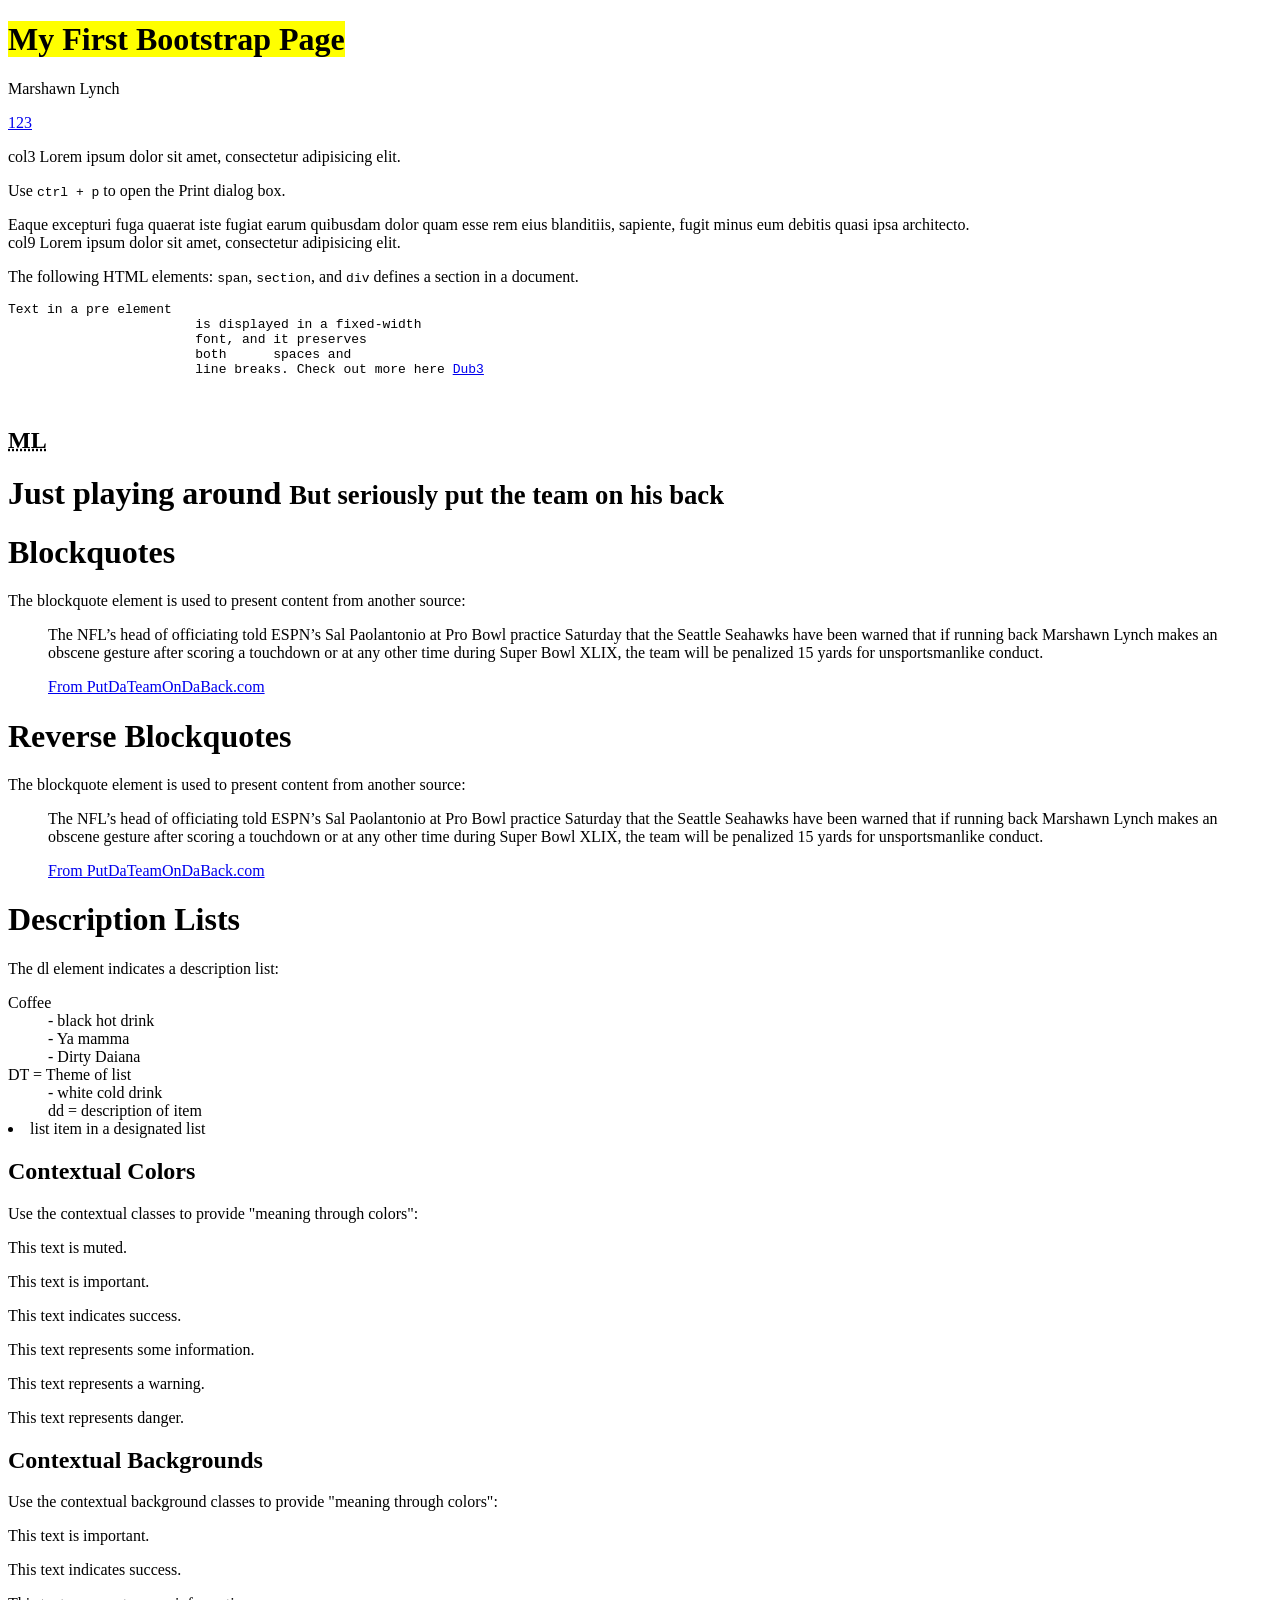
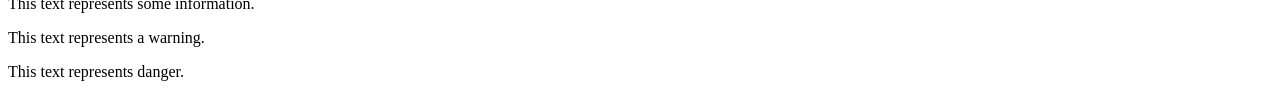
==== index.html @ 9033a51a "Update index testing to get this mofo off the ground" ====
<!DOCTYPE html>
<html lang="en">
<head>
	<title>BootStrap_v1</title>
	<meta charset="UTF-8">
	<meta name="viewport" content="width=device-width, initial-scale=1">
	<link rel="stylesheet" href="css/boot1css.css">
	<link rel="stylesheet" href="css/bootstrap.min.css">
	<script src="https://ajax.googleapis.com/ajax/libs/jquery/1.12.0/jquery.min.js"></script>
  	<script src="http://maxcdn.bootstrapcdn.com/bootstrap/3.3.6/js/bootstrap.min.js"></script>
</head>
<body>
	<div class="container text-center">
	  <h1><mark>My First Bootstrap Page</mark></h1>
	  <p>Marshawn Lynch</p> 
	  <nav>
	  	<p><a href="http://localhost.myvidster/bootstrap_v1.html">1</a><a href="http://localhost.myvidster/bootstrap_v1_p2.html">2</a><a href="http://localhost.myvidster/bootstrap_v1_p3.html">3</a></p>
	  </nav>
	</div>

	<div class="row" >
		<div class="col-sm-1">
		</div>
		<div class="col-sm-3">col3 Lorem ipsum dolor sit amet, consectetur adipisicing elit. <p>Use <kbd>ctrl + p</kbd> to open the Print dialog box.</p> Eaque excepturi fuga quaerat iste fugiat earum quibusdam dolor quam esse rem eius blanditiis, sapiente, fugit minus eum debitis quasi ipsa architecto.</div>
		<div class="col-sm-6">col9 Lorem ipsum dolor sit amet, consectetur adipisicing elit. <p>The following HTML elements: <code>span</code>, <code>section</code>, and <code>div</code> defines a section in a document.</p> <pre>Text in a pre element
			is displayed in a fixed-width
			font, and it preserves
			both      spaces and
			line breaks. Check out more here <a href="http://www.w3schools.com/bootstrap/bootstrap_typography.asp">Dub3</a>

			</pre>
		</div>

	</div>
	<div class="row">
		<div class="container text-center">
			<h2><abbr title="Marshawn Lynch">ML</abbr></h2>
			<h1>Just playing around <small>But seriously put the team on his back</small></h1>
		</div>
	</div>

	<div class="container">
	  <h1>Blockquotes</h1>
	  <p>The blockquote element is used to present content from another source:</p>
	  <blockquote>
	    <p>The NFL’s head of officiating told ESPN’s Sal Paolantonio at Pro Bowl practice Saturday that the Seattle Seahawks have been warned that if running back Marshawn Lynch makes an obscene gesture after scoring a touchdown or at any other time during Super Bowl XLIX, the team will be penalized 15 yards for unsportsmanlike conduct.</p>
	    <footer><a href="#">From PutDaTeamOnDaBack.com</a></footer>
	  </blockquote>
	</div>

	<div class="container">
	  <h1>Reverse Blockquotes</h1>
	  <p>The blockquote element is used to present content from another source:</p>
	  <blockquote class="blockquote-reverse">
	    <p>The NFL’s head of officiating told ESPN’s Sal Paolantonio at Pro Bowl practice Saturday that the Seattle Seahawks have been warned that if running back Marshawn Lynch makes an obscene gesture after scoring a touchdown or at any other time during Super Bowl XLIX, the team will be penalized 15 yards for unsportsmanlike conduct.</p>
	    <footer><a href="#">From PutDaTeamOnDaBack.com</a></footer>
	  </blockquote>
	</div>

	<div class="container">
  <h1>Description Lists</h1>    
  <p>The dl element indicates a description list:</p>
  <dl>
    <dt>Coffee</dt>
    <dd>- black hot drink</dd>
    <dd>- Ya mamma</dd>
    <dd>- Dirty Daiana</dd>
    
    <dt>DT = Theme of list</dt>
    <dd>- white cold drink</dd>
    <dd>dd = description of item</dd>
    <li>list item in a designated list</li>
  </dl>     
</div>

<div class="container">
  <h2>Contextual Colors</h2>
  <p>Use the contextual classes to provide "meaning through colors":</p>
  <p class="text-muted">This text is muted.</p>
  <p class="text-primary">This text is important.</p>
  <p class="text-success">This text indicates success.</p>
  <p class="text-info">This text represents some information.</p>
  <p class="text-warning">This text represents a warning.</p>
  <p class="text-danger">This text represents danger.</p>

   <h2>Contextual Backgrounds</h2>
  <p>Use the contextual background classes to provide "meaning through colors":</p>
  <p class="bg-primary">This text is important.</p>
  <p class="bg-success">This text indicates success.</p>
  <p class="bg-info">This text represents some information.</p>
  <p class="bg-warning">This text represents a warning.</p>
  <p class="bg-danger">This text represents danger.</p>
</div>


	
	
</body>
</html>
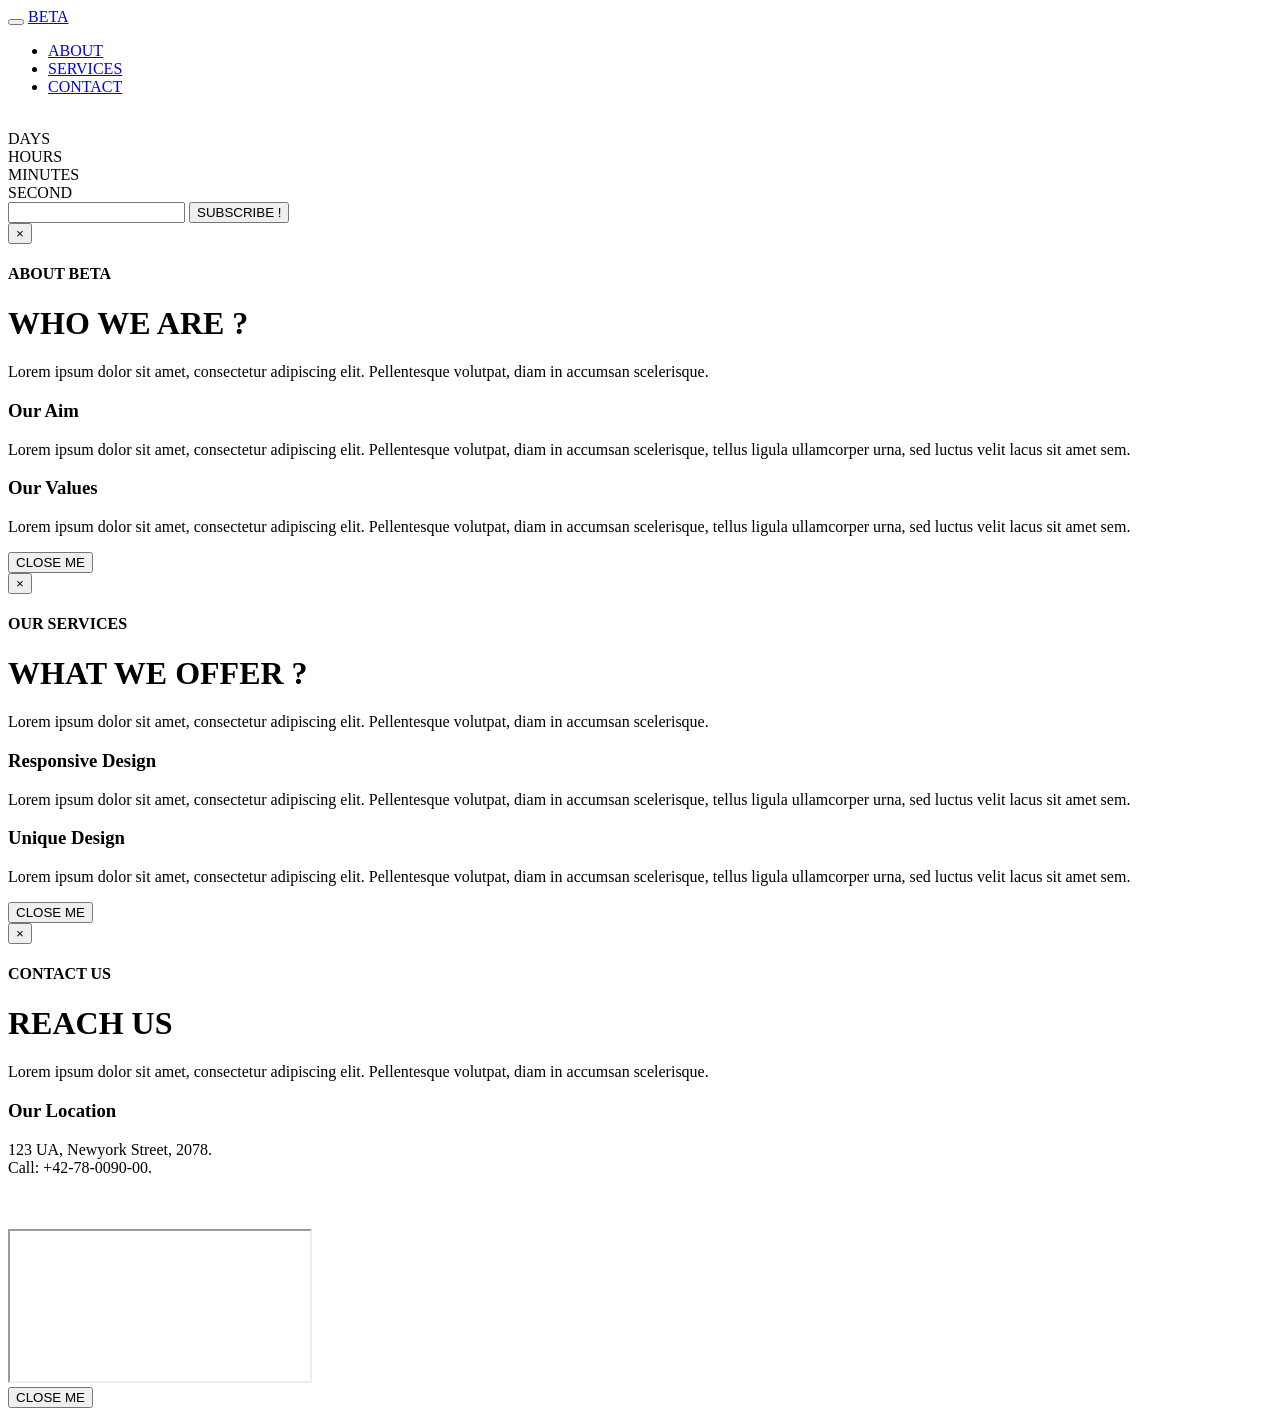
==== commit 3cf7785d: "add waiting page Testing to see about this waiting page" ====
--- a/index.html
+++ b/index.html
@@ -1,99 +1,265 @@
 <!DOCTYPE html>
+<!--[if lt IE 7 ]><html class="ie ie6" lang="en"> <![endif]-->
+<!--[if IE 7 ]><html class="ie ie7" lang="en"> <![endif]-->
+<!--[if IE 8 ]><html class="ie ie8" lang="en"> <![endif]-->
+<!--[if (gte IE 9)|!(IE)]><!-->
 <html lang="en">
+<!--<![endif]-->
 <head>
-	<title>BootStrap_v1</title>
-	<meta charset="UTF-8">
-	<meta name="viewport" content="width=device-width, initial-scale=1">
-	<link rel="stylesheet" href="css/boot1css.css">
-	<link rel="stylesheet" href="css/bootstrap.min.css">
-	<script src="https://ajax.googleapis.com/ajax/libs/jquery/1.12.0/jquery.min.js"></script>
-  	<script src="http://maxcdn.bootstrapcdn.com/bootstrap/3.3.6/js/bootstrap.min.js"></script>
-</head>
+    <meta charset="utf-8">
+    <meta name="viewport" content="width=device-width, initial-scale=1, maximum-scale=1">
+    <meta name="description" content="">
+    <meta name="author" content="">
+    <!--[if IE]>
+        <meta http-equiv="X-UA-Compatible" content="IE=edge,chrome=1">
+        <![endif]-->
+    <title>free bootstrap template- Beta Landing Page</title>
+     <!--REQUIRED STYLE SHEETS-->
+    <!-- BOOTSTRAP CORE STYLE CSS -->
+    <link href="assets/css/bootstrap.css" rel="stylesheet" />
+     <!-- FONTAWESOME STYLE CSS -->
+    <link href="assets/css/font-awesome.min.css" rel="stylesheet" />
+    <!-- VEGAS STYLE CSS -->
+    <link href="assets/scripts/vegas/jquery.vegas.min.css" rel="stylesheet" />
+       <!-- CUSTOM STYLE CSS -->
+    <link href="assets/css/style.css" rel="stylesheet" />
+     <!-- GOOGLE FONT -->
+     <link href='http://fonts.googleapis.com/css?family=Open+Sans' rel='stylesheet' type='text/css'>
+     <!-- HTML5 shim and Respond.js IE8 support of HTML5 elements and media queries -->
+    <!--[if lt IE 9]>
+      <script src="https://oss.maxcdn.com/libs/html5shiv/3.7.0/html5shiv.js"></script>
+      <script src="https://oss.maxcdn.com/libs/respond.js/1.3.0/respond.min.js"></script>
+    <![endif]-->
+    </head>
 <body>
-	<div class="container text-center">
-	  <h1><mark>My First Bootstrap Page</mark></h1>
-	  <p>Marshawn Lynch</p> 
-	  <nav>
-	  	<p><a href="http://localhost.myvidster/bootstrap_v1.html">1</a><a href="http://localhost.myvidster/bootstrap_v1_p2.html">2</a><a href="http://localhost.myvidster/bootstrap_v1_p3.html">3</a></p>
-	  </nav>
+
+    <div class="loader"></div>
+
+    <!-- MAIN CONTAINER -->
+    <div class="container-fluid">
+        <!-- NAVBAR SECTION -->
+    <div class="navbar navbar-inverse navbar-fixed-top">
+      <div class="container">
+        <div class="navbar-header">
+          <button type="button" class="navbar-toggle" data-toggle="collapse" data-target=".navbar-collapse">
+            <span class="icon-bar"></span>
+            <span class="icon-bar"></span>
+            <span class="icon-bar"></span>
+          </button>
+          <a class="navbar-brand" href="#" >BETA <i class="fa fa-plus"></i></a>
+        </div>
+        <div class="navbar-collapse collapse">
+          <ul class="nav navbar-nav navbar-right">
+            <li ><a data-toggle="modal" data-target="#mAbout" href="#mHome"> ABOUT</a></li>
+            <li><a data-toggle="modal" data-target="#mService" href="#mService">SERVICES</a></li>
+            <li><a data-toggle="modal" data-target="#mContact" href="#myModal">CONTACT</a></li>
+          </ul>
+        </div>         
+      </div>
+    </div>
+     <!-- END NAVBAR SECTION -->
+
+         <!-- MAIN ROW SECTION -->
+         <div class="row">
+            <div class="col-md-4 col-md-offset-4 col-sm-12">
+                <div id="movingicon">
+                      <i class="fa fa-flask fa-spin icon-color"></i>
+                    <br />   
+                  <div id="headLine"></div>   
+                </div>              
+            </div>
+             <!--/. HEAD LINE DIV-->
+            <div class="col-md-8 col-md-offset-2" >
+                <div id="counter"></div>
+                        <div id="counter-default" class="row">
+                            <div class="col-md-3 col-sm-6 col-xs-12">
+                                <div class="inner">
+                                    <div id="day-number" class="timer-number"></div>
+                                    <div class="timer-text">DAYS</div>
+                                   
+                                </div>
+                            </div>
+                            <div class="col-md-3 col-sm-6 col-xs-12">
+                                <div class="inner">
+                                    <div id="hour-number" class="timer-number"></div>
+                                    <div class="timer-text">HOURS</div>
+                                    
+                                </div>
+                            </div>
+                            <div class="col-md-3 col-sm-6 col-xs-12">
+                                <div class="inner">
+                                    <div id="minute-number" class="timer-number"></div>
+                                    <div class="timer-text">MINUTES</div>
+                                  
+                                </div>
+                            </div>
+                            <div class="col-md-3 col-sm-6 col-xs-12">
+                                <div class="inner">
+                                    <div id="second-number" class="timer-number"></div>
+                                    <div class="timer-text">SECOND</div>
+
+                                   
+
+                                </div>
+                            </div>
+                        </div>
+                
+            </div>
+               <!--/. COUNTER DIV-->
+            <div class="col-md-6 col-md-offset-3">    
+               
+                <div class="input-group">    
+      <input type="text" class="form-control">
+                      <span class="input-group-btn">
+        <button class="btn btn-primary" type="button">  <i class="fa fa-cog fa-spin subscribe-icon"></i> SUBSCRIBE ! </button>
+      </span>
+    </div>       
+                   </div>
+             <!--/. SUBSCRIBE DIV-->
+            <div class="col-md-6 col-md-offset-3">
+                 <div class="social-links" >
+                     <a href="#" >  <i class="fa fa-facebook fa-4x"></i> </a>
+                      <a href="#" >  <i class="fa fa-google-plus fa-4x"></i> </a>
+                      <a href="#" >  <i class="fa fa-twitter fa-4x"></i> </a>
+                      <a href="#" >  <i class="fa fa-linkedin fa-4x"></i> </a>
+                      
+                     </div>
+            </div>
+               <!--/. SOCIAL DIV-->
+         </div>
+     <!--END MAIN ROW SECTION -->
+    </div>
+      <!-- MAIN CONTAINER END -->
+    <div class="modal fade" id="mAbout" tabindex="-1" role="dialog" aria-labelledby="myModalLabel1" aria-hidden="true">
+	  <div class="modal-dialog">
+	    <div class="modal-content">
+	      <div class="modal-header">
+	        <button type="button" class="close" data-dismiss="modal" aria-hidden="true">&times;</button>
+	        <h4 class="modal-title" id="myModalLabel1"> <i class="fa fa-plus"></i> ABOUT BETA </h4>
+	      </div>
+	      <div class="modal-body">
+		        <div class="mian-popup-body" >
+                   <h1> <span class="fa fa-flask "></span> WHO WE ARE ?</h1>
+		        	<div class="row">
+		        	<p>
+                        Lorem ipsum dolor sit amet, consectetur adipiscing elit. 
+                        Pellentesque volutpat, diam in accumsan scelerisque.
+                       
+		        	</p>
+                    <h3> <span class="fa fa-cog fa-spin "></span> Our Aim</h3>
+		        	<p>
+		        		Lorem ipsum dolor sit amet, consectetur adipiscing elit. 
+                        Pellentesque volutpat, diam in accumsan scelerisque, tellus 
+                        ligula ullamcorper urna, sed luctus velit lacus sit amet sem. 
+                       
+		        	</p>
+		        	 <h3> <span class="fa fa-glass"></span> Our Values</h3>
+		        	<p>
+		        		Lorem ipsum dolor sit amet, consectetur adipiscing elit. 
+                        Pellentesque volutpat, diam in accumsan scelerisque, tellus 
+                        ligula ullamcorper urna, sed luctus velit lacus sit amet sem. 
+                        
+		        	</p>
+		        </div>
+		        </div>
+	      </div>
+	      <div class="modal-footer">
+	        <button type="button" class="btn btn-primary back-btn" data-dismiss="modal">CLOSE ME</button>
+	      </div>
+	    </div>
+	  </div>
 	</div>
-
-	<div class="row" >
-		<div class="col-sm-1">
-		</div>
-		<div class="col-sm-3">col3 Lorem ipsum dolor sit amet, consectetur adipisicing elit. <p>Use <kbd>ctrl + p</kbd> to open the Print dialog box.</p> Eaque excepturi fuga quaerat iste fugiat earum quibusdam dolor quam esse rem eius blanditiis, sapiente, fugit minus eum debitis quasi ipsa architecto.</div>
-		<div class="col-sm-6">col9 Lorem ipsum dolor sit amet, consectetur adipisicing elit. <p>The following HTML elements: <code>span</code>, <code>section</code>, and <code>div</code> defines a section in a document.</p> <pre>Text in a pre element
-			is displayed in a fixed-width
-			font, and it preserves
-			both      spaces and
-			line breaks. Check out more here <a href="http://www.w3schools.com/bootstrap/bootstrap_typography.asp">Dub3</a>
-
-			</pre>
-		</div>
-
+     <!--/. ABOUT MODAL POPUP DIV-->
+    <div class="modal fade" id="mService" tabindex="-1" role="dialog" aria-labelledby="mService1" aria-hidden="true">
+	  <div class="modal-dialog">
+	    <div class="modal-content">
+	      <div class="modal-header">
+	        <button type="button" class="close" data-dismiss="modal" aria-hidden="true">&times;</button>
+	        <h4 class="modal-title" id="mService1"> <i class="fa fa-plus"></i> OUR SERVICES </h4>
+	      </div>
+	      <div class="modal-body">
+		        <div class="mian-popup-body">
+                   <h1> <span class="fa fa-thumbs-o-up "></span> WHAT WE OFFER ?</h1>
+		        	<div class="row">
+		        	<p>Lorem ipsum dolor sit amet, consectetur adipiscing elit. 
+                        Pellentesque volutpat, diam in accumsan scelerisque.
+                        
+		        	</p>
+                    <h3> <span class="fa fa-cog fa-spin "></span> Responsive Design</h3>
+		        	<p>
+		        		Lorem ipsum dolor sit amet, consectetur adipiscing elit. 
+                        Pellentesque volutpat, diam in accumsan scelerisque, tellus 
+                        ligula ullamcorper urna, sed luctus velit lacus sit amet sem. 
+                       
+                       
+		        	</p>
+                      
+                        <h3> <span class="fa fa-tint "></span> Unique Design</h3>
+		        	<p>
+		        		Lorem ipsum dolor sit amet, consectetur adipiscing elit. 
+                        Pellentesque volutpat, diam in accumsan scelerisque, tellus 
+                        ligula ullamcorper urna, sed luctus velit lacus sit amet sem. 
+                       
+		        	</p>
+		        	
+		        </div>
+		        </div>
+	      </div>
+	      <div class="modal-footer">
+	        <button type="button" class="btn btn-primary back-btn" data-dismiss="modal">CLOSE ME</button>
+	      </div>
+	    </div>
+	  </div>
 	</div>
-	<div class="row">
-		<div class="container text-center">
-			<h2><abbr title="Marshawn Lynch">ML</abbr></h2>
-			<h1>Just playing around <small>But seriously put the team on his back</small></h1>
-		</div>
+     <!--/. SERVICES MODAL POPUP DIV-->
+    <div class="modal fade" id="mContact" tabindex="-1" role="dialog" aria-labelledby="myModalLabel" aria-hidden="true">
+	  <div class="modal-dialog">
+	    <div class="modal-content">
+	      <div class="modal-header">
+	        <button type="button" class="close" data-dismiss="modal" aria-hidden="true">&times;</button>
+	        <h4 class="modal-title" id="myModalLabel"> <i class="fa fa-plus"></i> CONTACT US</h4>
+	      </div>
+	      <div class="modal-body">
+              <div class="mian-popup-body">
+                   <h1> <span class="fa fa-book "></span> REACH US</h1>
+		        	<div class="row">
+		        	<p>Lorem ipsum dolor sit amet, consectetur adipiscing elit. 
+                        Pellentesque volutpat, diam in accumsan scelerisque.
+                       
+		        	</p>
+                    <h3> <span class="fa fa-cog fa-spin "></span> Our Location</h3>
+		        	<p>
+		        		123 UA, Newyork Street, 2078. <br />
+                        Call: +42-78-0090-00.
+                         
+		        	</p>
+              <br/><br/>
+		        	<div >
+		<iframe src="https://www.google.com/maps/embed?pb=!1m18!1m12!1m3!1d2999841.293321206!2d-75.80920404999999!3d42.75594204999997!2m3!1f0!2f0!3f0!3m2!1i1024!2i768!4f13.1!3m3!1m2!1s0x4ccc4bf0f123a5a9%3A0xddcfc6c1de189567!2sNew+York!5e0!3m2!1sen!2s!4v1395313088825" class="mymap" ></iframe>
+					</div>
+		        </div>
+		        </div>
+		        
+	      </div>
+	     <div class="modal-footer">
+	        <button type="button" class="btn btn-primary back-btn" data-dismiss="modal">CLOSE ME</button>
+	      </div>
+	    </div>
+	  </div>
 	</div>
-
-	<div class="container">
-	  <h1>Blockquotes</h1>
-	  <p>The blockquote element is used to present content from another source:</p>
-	  <blockquote>
-	    <p>The NFL’s head of officiating told ESPN’s Sal Paolantonio at Pro Bowl practice Saturday that the Seattle Seahawks have been warned that if running back Marshawn Lynch makes an obscene gesture after scoring a touchdown or at any other time during Super Bowl XLIX, the team will be penalized 15 yards for unsportsmanlike conduct.</p>
-	    <footer><a href="#">From PutDaTeamOnDaBack.com</a></footer>
-	  </blockquote>
-	</div>
-
-	<div class="container">
-	  <h1>Reverse Blockquotes</h1>
-	  <p>The blockquote element is used to present content from another source:</p>
-	  <blockquote class="blockquote-reverse">
-	    <p>The NFL’s head of officiating told ESPN’s Sal Paolantonio at Pro Bowl practice Saturday that the Seattle Seahawks have been warned that if running back Marshawn Lynch makes an obscene gesture after scoring a touchdown or at any other time during Super Bowl XLIX, the team will be penalized 15 yards for unsportsmanlike conduct.</p>
-	    <footer><a href="#">From PutDaTeamOnDaBack.com</a></footer>
-	  </blockquote>
-	</div>
-
-	<div class="container">
-  <h1>Description Lists</h1>    
-  <p>The dl element indicates a description list:</p>
-  <dl>
-    <dt>Coffee</dt>
-    <dd>- black hot drink</dd>
-    <dd>- Ya mamma</dd>
-    <dd>- Dirty Daiana</dd>
-    
-    <dt>DT = Theme of list</dt>
-    <dd>- white cold drink</dd>
-    <dd>dd = description of item</dd>
-    <li>list item in a designated list</li>
-  </dl>     
-</div>
-
-<div class="container">
-  <h2>Contextual Colors</h2>
-  <p>Use the contextual classes to provide "meaning through colors":</p>
-  <p class="text-muted">This text is muted.</p>
-  <p class="text-primary">This text is important.</p>
-  <p class="text-success">This text indicates success.</p>
-  <p class="text-info">This text represents some information.</p>
-  <p class="text-warning">This text represents a warning.</p>
-  <p class="text-danger">This text represents danger.</p>
-
-   <h2>Contextual Backgrounds</h2>
-  <p>Use the contextual background classes to provide "meaning through colors":</p>
-  <p class="bg-primary">This text is important.</p>
-  <p class="bg-success">This text indicates success.</p>
-  <p class="bg-info">This text represents some information.</p>
-  <p class="bg-warning">This text represents a warning.</p>
-  <p class="bg-danger">This text represents danger.</p>
-</div>
-
-
-	
-	
+    <!--/. CONTACT MODAL POPUP DIV-->
+     <!-- JAVASCRIPT FILES PLACED AT THE BOTTOM TO REDUCE THE LOADING TIME  -->
+     <!-- CORE JQUERY  -->
+    <script src="assets/plugins/jquery-1.10.2.js"></script>
+     <!-- BOOTSTRAP CORE SCRIPT   -->
+    <script src="assets/plugins/bootstrap.js"></script>
+    <!-- COUNTDOWN SCRIPTS -->
+    <script src="assets/plugins/jquery.countdown.js"></script>
+    <script src="assets/js/countdown.js"></script>
+    <!-- VEGAS SLIDESHOW SCRIPTS -->
+    <script src="assets/plugins/vegas/jquery.vegas.min.js"></script>
+     <!-- CUSTOM SCRIPTS -->
+    <script src="assets/js/custom.js"></script>
+     
 </body>
-</html>+</html>
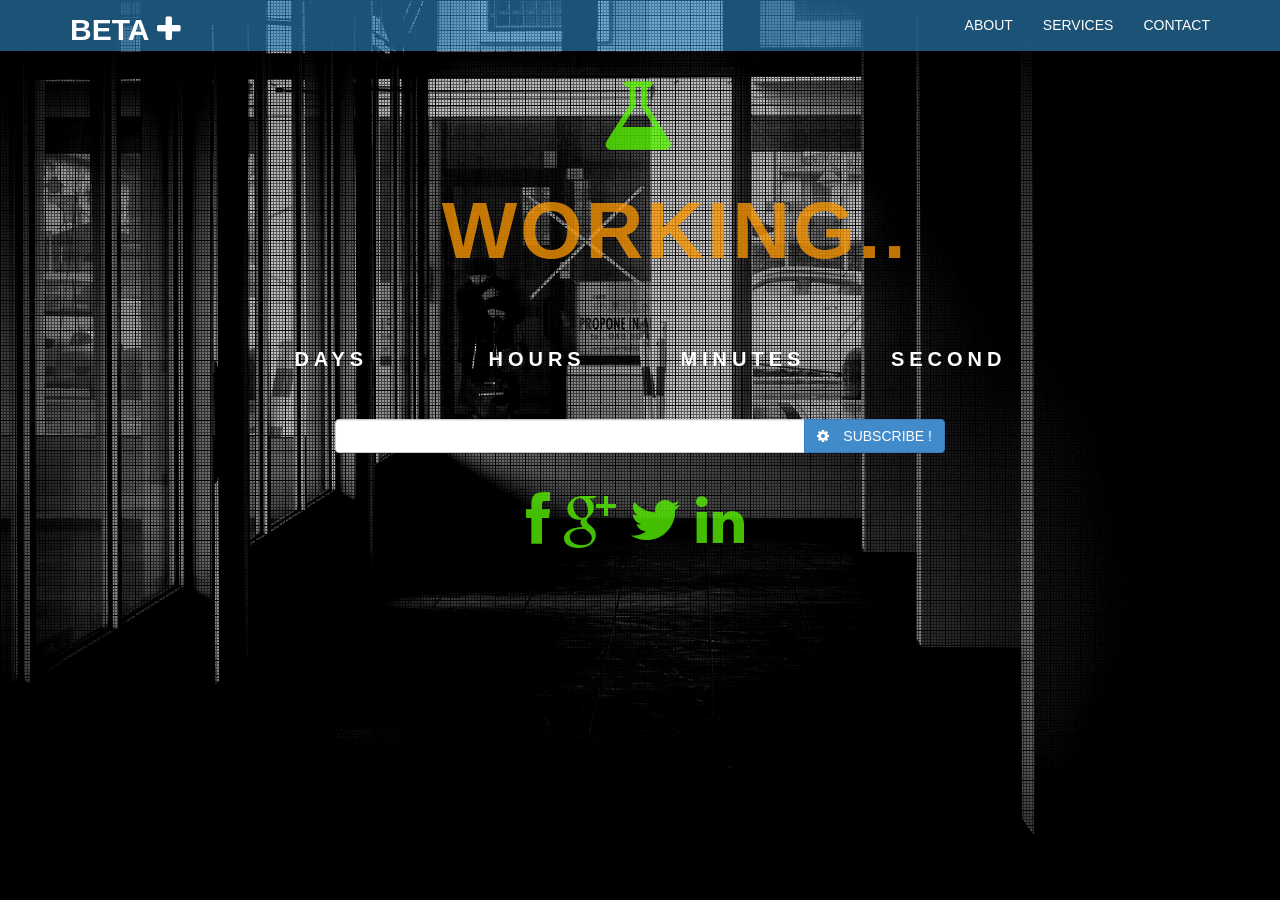
==== commit 56f4abde: "update site description Just changed the wording on the tab" ====
--- a/index.html
+++ b/index.html
@@ -13,7 +13,7 @@
     <!--[if IE]>
         <meta http-equiv="X-UA-Compatible" content="IE=edge,chrome=1">
         <![endif]-->
-    <title>free bootstrap template- Beta Landing Page</title>
+    <title>prac_create under construction</title>
      <!--REQUIRED STYLE SHEETS-->
     <!-- BOOTSTRAP CORE STYLE CSS -->
     <link href="assets/css/bootstrap.css" rel="stylesheet" />
--- a/assets/css/style.css
+++ b/assets/css/style.css
@@ -0,0 +1,194 @@
+﻿
+
+/*=============================================================
+    Authour URI: www.binarytheme.com
+    License: Commons Attribution 3.0
+
+    http://creativecommons.org/licenses/by/3.0/
+
+    100% To use For Personal And Commercial Use.
+    IN EXCHANGE JUST GIVE US CREDITS AND TELL YOUR FRIENDS ABOUT US
+   
+    ========================================================  */
+/* =============================================================
+   CUSTOM STYLE SHEET : BY BINERY THEME
+    ============================================================ */
+
+
+
+/* =============================================================
+   GENERAL STYLES
+    ============================================================ */
+
+body {
+    font-family: 'Open Sans', sans-serif;
+    font-size:14px;
+    font-weight:400;
+}
+
+/* Loading Image Class Style */
+.loader {
+    position: fixed;
+    left: 0px;
+    top: 0px;
+    width: 100%;
+    height: 100%;
+    z-index: 9999;
+    background: url('images/loading.gif') 50% 50% no-repeat rgb(249,249,249);
+}
+
+
+/* Moving Icon Class Style */
+#movingicon {
+    margin-top:60px;
+    text-align:center;
+     vertical-align:central;
+    color:rgb(255, 153, 0);
+    font-weight:900;
+    font-size:80px;
+    letter-spacing:3px;
+}
+
+.icon-color{
+    color:rgba(89, 247, 0, 0.77);
+}
+
+.subscribe-icon{
+    color:white;
+    margin-right:10px;
+}
+
+/* Social Links Class Style */
+.social-links {
+    text-align:center;
+     vertical-align:central;
+     margin-top:40px;
+     margin-bottom:30px;
+}
+.social-links a {
+    color:rgba(89, 247, 0, 0.77);
+    padding-right:10px;
+    text-decoration:none;
+    
+}
+/* Modal Popup Class Style */
+
+.mian-popup-body {
+    padding:5px 20px 20px 20px;
+     font-family: 'Open Sans', sans-serif;
+}
+/* Modal Popup Close Button */
+.back-btn {
+   background-color:#000000;
+}
+
+/* Google Map */
+.mymap {
+    width:100%;
+    height:200px;
+    border:0px;
+
+}
+/* =============================================================
+    BOOTSTRAP COMONETS STYLE CHANGES
+    ============================================================ */
+
+/* Navbar Style Change */
+
+.navbar-inverse {
+    background-color: rgba(52, 152, 219, 0.54);
+    border-color: transparent;
+}
+
+ .navbar-inverse .navbar-nav > li > a {
+        color: #ffffff;
+ }
+
+   .navbar-inverse .navbar-nav > li > a:hover, .navbar-inverse .navbar-nav > li > a:focus {
+            color: #ffffff;
+ }
+
+
+ .navbar-inverse .navbar-brand {
+        color: #fff;
+ }
+.navbar-brand {
+    font-size:30px;
+    font-weight:900;
+}
+
+ /* Modal Popup Style */
+
+ .modal-content {
+    border-radius: 0px;
+    background-color: transparent;
+    background-color: rgba(52, 152, 219, 0.74);
+}
+
+.modal-header {
+    color: white;
+    background-color: rgba(152, 215, 150, 0.30);
+}
+
+    .modal-header h4 {
+        font-weight: 700;
+    }
+
+.modal-body {
+    font-family: "Lato";
+    font-weight: 300;
+    font-size: 16px;
+    color: white;
+    background-color: rgba(0, 0, 0, 0.48);
+}
+
+.modal-footer {
+    margin-top: 0px;
+    background-color: rgba(152, 215, 150, 0.30);
+}
+
+
+/* =============================================================
+   COUNTDOWN STYLES
+    ============================================================ */
+
+#counter {
+   display: none;
+}
+#counter-default {
+    margin: 20px auto;
+}
+#counter-default .inner {
+    text-align: center;
+    border: none;
+    margin: 8px 0;
+    padding: 8px;
+}
+#counter-default .timer-number {
+    font-size: 100px;
+    margin-bottom: 10px;
+    font-weight: 900;
+    font-family:'Agency FB';
+    color:#fff;
+}
+#counter-default  .timer-text {
+    padding: 10px;
+    font-size:20px;
+    font-weight:800;
+    letter-spacing:5px;
+    color:#fff;
+}
+
+/* =============================================================
+  MEDIA QUERIES
+    ============================================================ */
+
+
+@media (max-width: 487px) {
+    #headLine {
+       font-size:40px;
+    }
+}
+
+
+
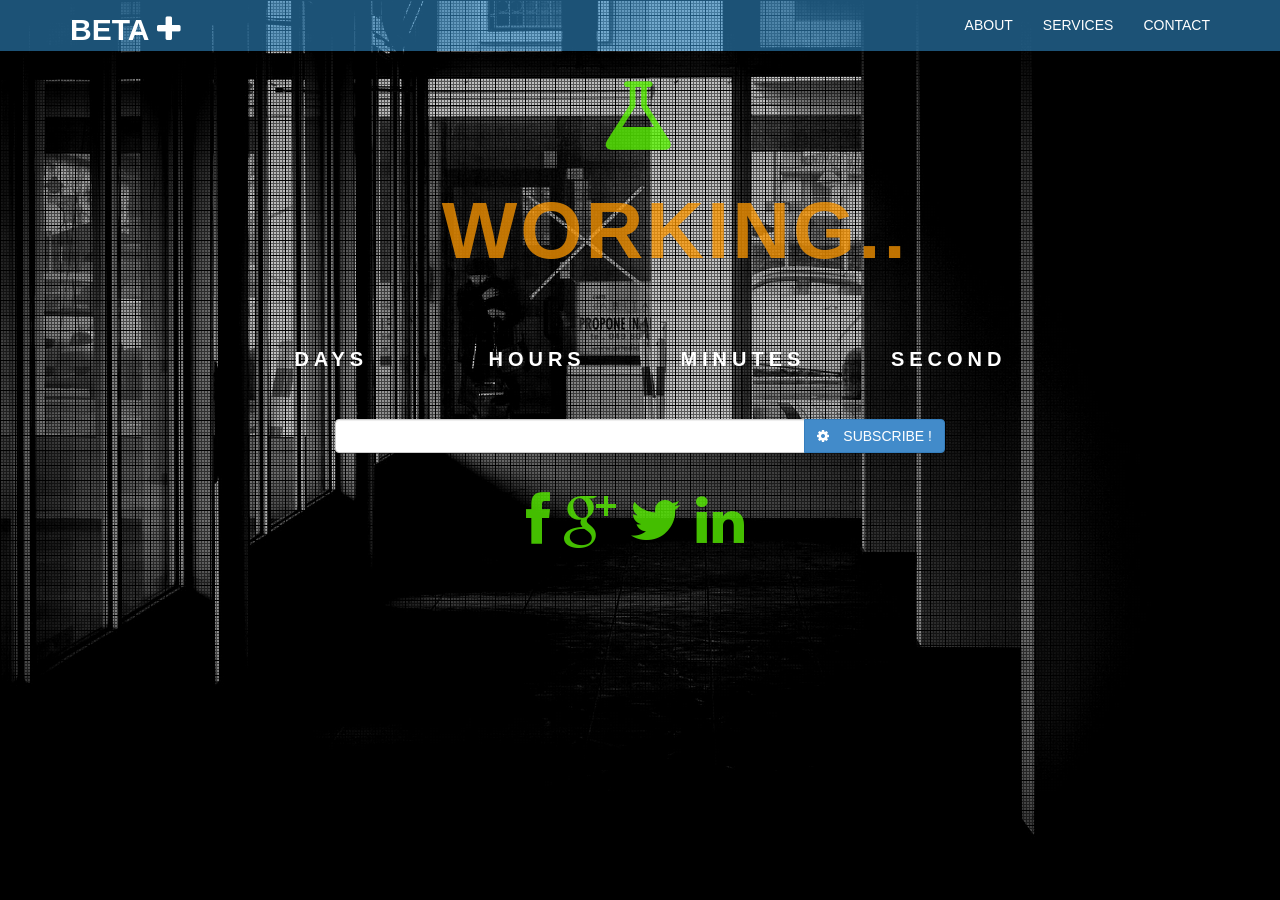
==== commit bca0a274: "Revert "update site description" This reverts commit 56f4abde1d5b1ec7ffb92e4bd1765dacf58cdfa1." ====
--- a/index.html
+++ b/index.html
@@ -13,7 +13,7 @@
     <!--[if IE]>
         <meta http-equiv="X-UA-Compatible" content="IE=edge,chrome=1">
         <![endif]-->
-    <title>prac_create under construction</title>
+    <title>free bootstrap template- Beta Landing Page</title>
      <!--REQUIRED STYLE SHEETS-->
     <!-- BOOTSTRAP CORE STYLE CSS -->
     <link href="assets/css/bootstrap.css" rel="stylesheet" />
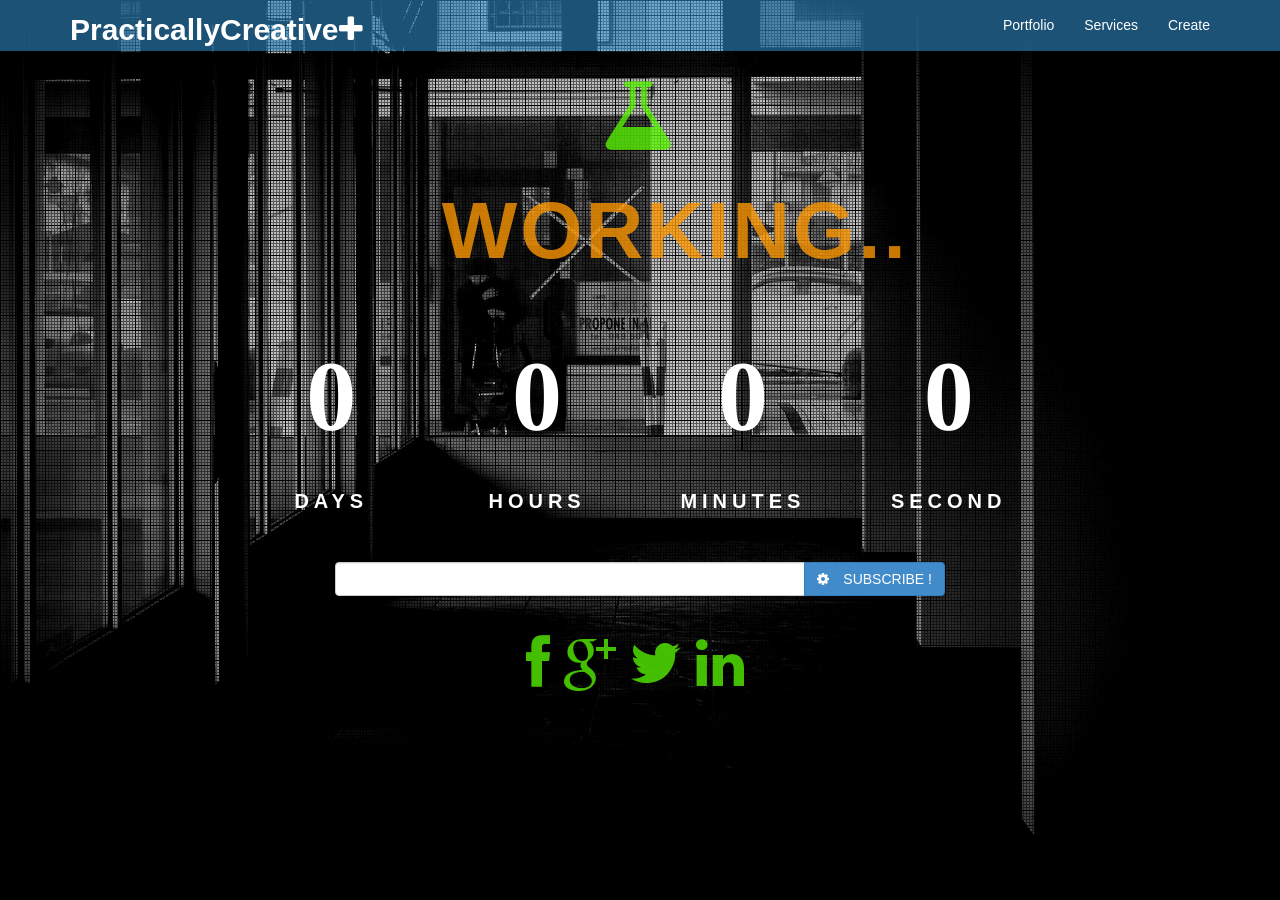
==== commit 21431b88: "Update Portfolio, Services, and Create Spent time going over the descriptions before i overhaul the " ====
--- a/index.html
+++ b/index.html
@@ -46,13 +46,13 @@
             <span class="icon-bar"></span>
             <span class="icon-bar"></span>
           </button>
-          <a class="navbar-brand" href="#" >BETA <i class="fa fa-plus"></i></a>
+          <a class="navbar-brand" href="#" >PracticallyCreative<i class="fa fa-plus"></i></a>
         </div>
         <div class="navbar-collapse collapse">
           <ul class="nav navbar-nav navbar-right">
-            <li ><a data-toggle="modal" data-target="#mAbout" href="#mHome"> ABOUT</a></li>
-            <li><a data-toggle="modal" data-target="#mService" href="#mService">SERVICES</a></li>
-            <li><a data-toggle="modal" data-target="#mContact" href="#myModal">CONTACT</a></li>
+            <li ><a data-toggle="modal" data-target="#mAbout" href="#mHome"> Portfolio</a></li>
+            <li><a data-toggle="modal" data-target="#mService" href="#mService">Services</a></li>
+            <li><a data-toggle="modal" data-target="#mContact" href="#myModal">Create</a></li>
           </ul>
         </div>         
       </div>
@@ -135,29 +135,23 @@
 	    <div class="modal-content">
 	      <div class="modal-header">
 	        <button type="button" class="close" data-dismiss="modal" aria-hidden="true">&times;</button>
-	        <h4 class="modal-title" id="myModalLabel1"> <i class="fa fa-plus"></i> ABOUT BETA </h4>
+	        <h4 class="modal-title" id="myModalLabel1"> <i class="fa fa-plus"></i> Portfolio </h4>
 	      </div>
 	      <div class="modal-body">
 		        <div class="mian-popup-body" >
-                   <h1> <span class="fa fa-flask "></span> WHO WE ARE ?</h1>
+                   <h1> <span class="fa fa-flask "></span> What is Practically Creative?</h1>
 		        	<div class="row">
 		        	<p>
-                        Lorem ipsum dolor sit amet, consectetur adipiscing elit. 
-                        Pellentesque volutpat, diam in accumsan scelerisque.
-                       
-		        	</p>
-                    <h3> <span class="fa fa-cog fa-spin "></span> Our Aim</h3>
-		        	<p>
-		        		Lorem ipsum dolor sit amet, consectetur adipiscing elit. 
-                        Pellentesque volutpat, diam in accumsan scelerisque, tellus 
-                        ligula ullamcorper urna, sed luctus velit lacus sit amet sem. 
-                       
-		        	</p>
-		        	 <h3> <span class="fa fa-glass"></span> Our Values</h3>
-		        	<p>
-		        		Lorem ipsum dolor sit amet, consectetur adipiscing elit. 
-                        Pellentesque volutpat, diam in accumsan scelerisque, tellus 
-                        ligula ullamcorper urna, sed luctus velit lacus sit amet sem. 
+                        The outlet of my creative mind combined with the practical aspects and necessities of coding. I am an artist as well as a problem solver.                       
+		        	</p>
+                    <h3> <span class="fa fa-cog fa-spin "></span> Explore</h3>
+		        	<p>
+		        		        Take a look around and see some of the coming projects that will be added with time. I will include past projects as well as current ones. 
+                       
+		        	</p>
+		        	 <h3> <span class="fa fa-glass"></span> Goal </h3>
+		        	<p>
+		        		Provide solutions to not just site problems but also buisiness and vision based issues. To solve one issue usually means addressing several others. 
                         
 		        	</p>
 		        </div>
@@ -175,17 +169,16 @@
 	    <div class="modal-content">
 	      <div class="modal-header">
 	        <button type="button" class="close" data-dismiss="modal" aria-hidden="true">&times;</button>
-	        <h4 class="modal-title" id="mService1"> <i class="fa fa-plus"></i> OUR SERVICES </h4>
+	        <h4 class="modal-title" id="mService1"> <i class="fa fa-plus"></i> Services </h4>
 	      </div>
 	      <div class="modal-body">
 		        <div class="mian-popup-body">
-                   <h1> <span class="fa fa-thumbs-o-up "></span> WHAT WE OFFER ?</h1>
+                   <h1> <span class="fa fa-thumbs-o-up "></span> What can be done?</h1>
 		        	<div class="row">
-		        	<p>Lorem ipsum dolor sit amet, consectetur adipiscing elit. 
-                        Pellentesque volutpat, diam in accumsan scelerisque.
+		        	<p>Anything from site design, optimization, consultation for ideas, and fun brainstorming to produce ideas. There are no silly ideas.
                         
 		        	</p>
-                    <h3> <span class="fa fa-cog fa-spin "></span> Responsive Design</h3>
+                   </div> <!--<h3> <span class="fa fa-cog fa-spin "></span> Responsive Design</h3>
 		        	<p>
 		        		Lorem ipsum dolor sit amet, consectetur adipiscing elit. 
                         Pellentesque volutpat, diam in accumsan scelerisque, tellus 
@@ -200,7 +193,7 @@
                         Pellentesque volutpat, diam in accumsan scelerisque, tellus 
                         ligula ullamcorper urna, sed luctus velit lacus sit amet sem. 
                        
-		        	</p>
+		        	</p>-->
 		        	
 		        </div>
 		        </div>
@@ -217,20 +210,21 @@
 	    <div class="modal-content">
 	      <div class="modal-header">
 	        <button type="button" class="close" data-dismiss="modal" aria-hidden="true">&times;</button>
-	        <h4 class="modal-title" id="myModalLabel"> <i class="fa fa-plus"></i> CONTACT US</h4>
+	        <h4 class="modal-title" id="myModalLabel"> <i class="fa fa-plus"></i> Create</h4>
 	      </div>
 	      <div class="modal-body">
               <div class="mian-popup-body">
-                   <h1> <span class="fa fa-book "></span> REACH US</h1>
+                   <h1> <span class="fa fa-book "></span> Contact me </h1>
 		        	<div class="row">
-		        	<p>Lorem ipsum dolor sit amet, consectetur adipiscing elit. 
-                        Pellentesque volutpat, diam in accumsan scelerisque.
+		        	<p>Temporary address RyanC23@gmail.com<br>Future address ryan@practiallycreative
+
+
                        
 		        	</p>
                     <h3> <span class="fa fa-cog fa-spin "></span> Our Location</h3>
 		        	<p>
 		        		123 UA, Newyork Street, 2078. <br />
-                        Call: +42-78-0090-00.
+                        Call: 317-469-6528
                          
 		        	</p>
               <br/><br/>
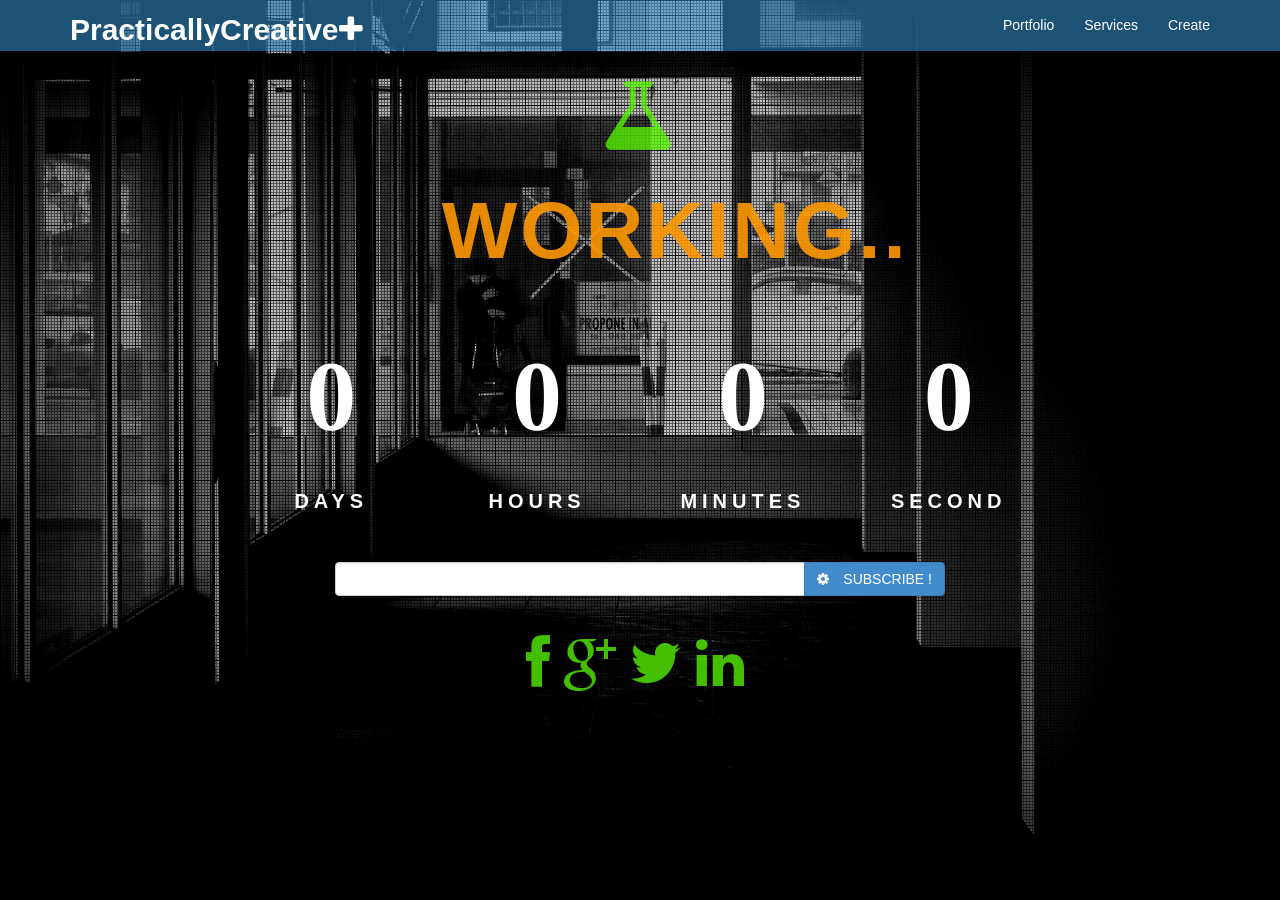
==== commit 25a58002: "add website description Forgot to make this change" ====
--- a/index.html
+++ b/index.html
@@ -13,7 +13,7 @@
     <!--[if IE]>
         <meta http-equiv="X-UA-Compatible" content="IE=edge,chrome=1">
         <![endif]-->
-    <title>free bootstrap template- Beta Landing Page</title>
+    <title>PC_coming_soon</title>
      <!--REQUIRED STYLE SHEETS-->
     <!-- BOOTSTRAP CORE STYLE CSS -->
     <link href="assets/css/bootstrap.css" rel="stylesheet" />
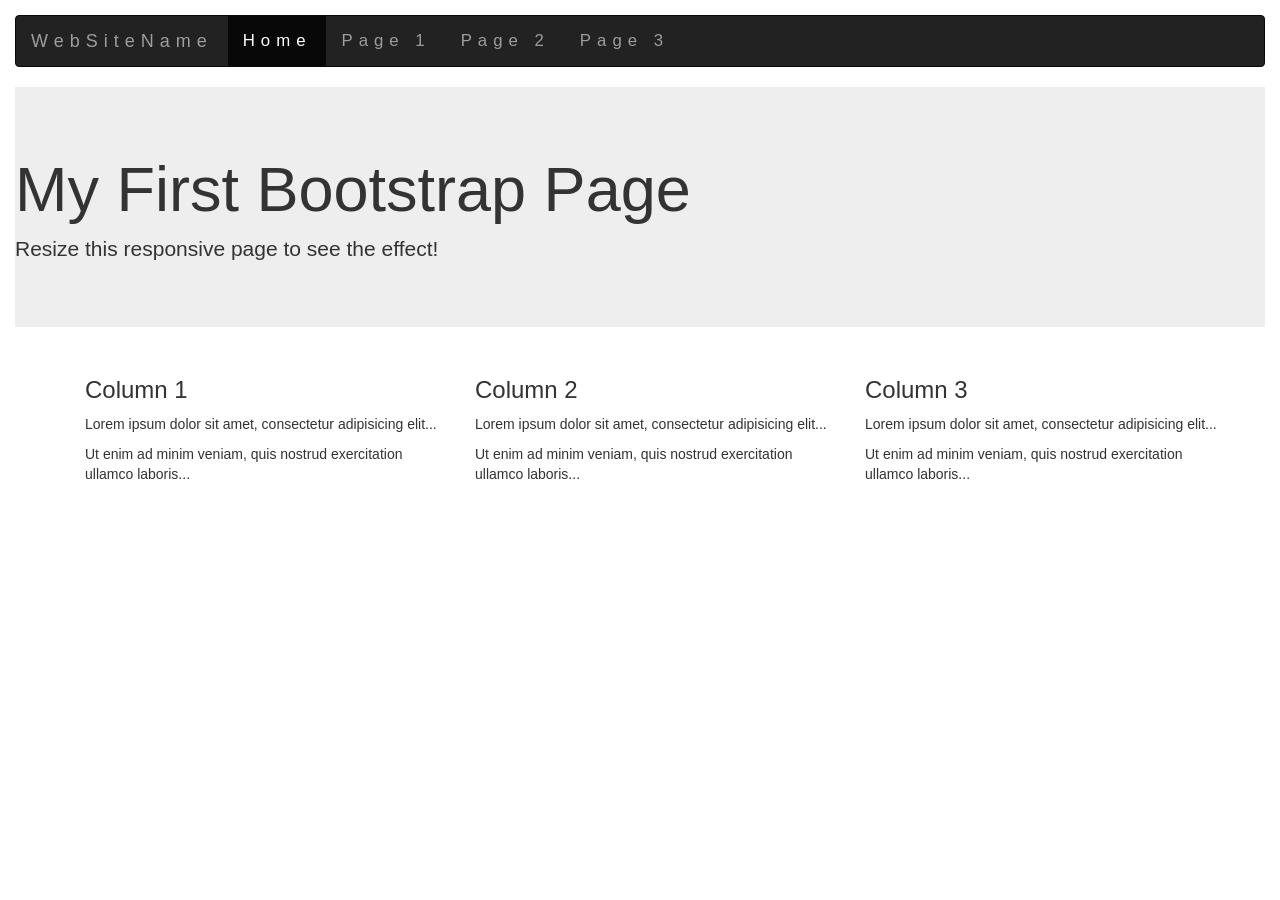
==== commit 9450e693: "new index change index" ====
--- a/index.html
+++ b/index.html
@@ -1,259 +1,61 @@
-<!DOCTYPE html>
-<!--[if lt IE 7 ]><html class="ie ie6" lang="en"> <![endif]-->
-<!--[if IE 7 ]><html class="ie ie7" lang="en"> <![endif]-->
-<!--[if IE 8 ]><html class="ie ie8" lang="en"> <![endif]-->
-<!--[if (gte IE 9)|!(IE)]><!-->
-<html lang="en">
-<!--<![endif]-->
-<head>
-    <meta charset="utf-8">
-    <meta name="viewport" content="width=device-width, initial-scale=1, maximum-scale=1">
-    <meta name="description" content="">
-    <meta name="author" content="">
-    <!--[if IE]>
-        <meta http-equiv="X-UA-Compatible" content="IE=edge,chrome=1">
-        <![endif]-->
-    <title>PC_coming_soon</title>
-     <!--REQUIRED STYLE SHEETS-->
-    <!-- BOOTSTRAP CORE STYLE CSS -->
-    <link href="assets/css/bootstrap.css" rel="stylesheet" />
-     <!-- FONTAWESOME STYLE CSS -->
-    <link href="assets/css/font-awesome.min.css" rel="stylesheet" />
-    <!-- VEGAS STYLE CSS -->
-    <link href="assets/scripts/vegas/jquery.vegas.min.css" rel="stylesheet" />
-       <!-- CUSTOM STYLE CSS -->
-    <link href="assets/css/style.css" rel="stylesheet" />
-     <!-- GOOGLE FONT -->
-     <link href='http://fonts.googleapis.com/css?family=Open+Sans' rel='stylesheet' type='text/css'>
-     <!-- HTML5 shim and Respond.js IE8 support of HTML5 elements and media queries -->
-    <!--[if lt IE 9]>
-      <script src="https://oss.maxcdn.com/libs/html5shiv/3.7.0/html5shiv.js"></script>
-      <script src="https://oss.maxcdn.com/libs/respond.js/1.3.0/respond.min.js"></script>
-    <![endif]-->
-    </head>
-<body>
-
-    <div class="loader"></div>
-
-    <!-- MAIN CONTAINER -->
-    <div class="container-fluid">
-        <!-- NAVBAR SECTION -->
-    <div class="navbar navbar-inverse navbar-fixed-top">
-      <div class="container">
-        <div class="navbar-header">
-          <button type="button" class="navbar-toggle" data-toggle="collapse" data-target=".navbar-collapse">
-            <span class="icon-bar"></span>
-            <span class="icon-bar"></span>
-            <span class="icon-bar"></span>
-          </button>
-          <a class="navbar-brand" href="#" >PracticallyCreative<i class="fa fa-plus"></i></a>
-        </div>
-        <div class="navbar-collapse collapse">
-          <ul class="nav navbar-nav navbar-right">
-            <li ><a data-toggle="modal" data-target="#mAbout" href="#mHome"> Portfolio</a></li>
-            <li><a data-toggle="modal" data-target="#mService" href="#mService">Services</a></li>
-            <li><a data-toggle="modal" data-target="#mContact" href="#myModal">Create</a></li>
-          </ul>
-        </div>         
-      </div>
-    </div>
-     <!-- END NAVBAR SECTION -->
-
-         <!-- MAIN ROW SECTION -->
-         <div class="row">
-            <div class="col-md-4 col-md-offset-4 col-sm-12">
-                <div id="movingicon">
-                      <i class="fa fa-flask fa-spin icon-color"></i>
-                    <br />   
-                  <div id="headLine"></div>   
-                </div>              
-            </div>
-             <!--/. HEAD LINE DIV-->
-            <div class="col-md-8 col-md-offset-2" >
-                <div id="counter"></div>
-                        <div id="counter-default" class="row">
-                            <div class="col-md-3 col-sm-6 col-xs-12">
-                                <div class="inner">
-                                    <div id="day-number" class="timer-number"></div>
-                                    <div class="timer-text">DAYS</div>
-                                   
-                                </div>
-                            </div>
-                            <div class="col-md-3 col-sm-6 col-xs-12">
-                                <div class="inner">
-                                    <div id="hour-number" class="timer-number"></div>
-                                    <div class="timer-text">HOURS</div>
-                                    
-                                </div>
-                            </div>
-                            <div class="col-md-3 col-sm-6 col-xs-12">
-                                <div class="inner">
-                                    <div id="minute-number" class="timer-number"></div>
-                                    <div class="timer-text">MINUTES</div>
-                                  
-                                </div>
-                            </div>
-                            <div class="col-md-3 col-sm-6 col-xs-12">
-                                <div class="inner">
-                                    <div id="second-number" class="timer-number"></div>
-                                    <div class="timer-text">SECOND</div>
-
-                                   
-
-                                </div>
-                            </div>
-                        </div>
-                
-            </div>
-               <!--/. COUNTER DIV-->
-            <div class="col-md-6 col-md-offset-3">    
-               
-                <div class="input-group">    
-      <input type="text" class="form-control">
-                      <span class="input-group-btn">
-        <button class="btn btn-primary" type="button">  <i class="fa fa-cog fa-spin subscribe-icon"></i> SUBSCRIBE ! </button>
-      </span>
-    </div>       
-                   </div>
-             <!--/. SUBSCRIBE DIV-->
-            <div class="col-md-6 col-md-offset-3">
-                 <div class="social-links" >
-                     <a href="#" >  <i class="fa fa-facebook fa-4x"></i> </a>
-                      <a href="#" >  <i class="fa fa-google-plus fa-4x"></i> </a>
-                      <a href="#" >  <i class="fa fa-twitter fa-4x"></i> </a>
-                      <a href="#" >  <i class="fa fa-linkedin fa-4x"></i> </a>
-                      
-                     </div>
-            </div>
-               <!--/. SOCIAL DIV-->
-         </div>
-     <!--END MAIN ROW SECTION -->
-    </div>
-      <!-- MAIN CONTAINER END -->
-    <div class="modal fade" id="mAbout" tabindex="-1" role="dialog" aria-labelledby="myModalLabel1" aria-hidden="true">
-	  <div class="modal-dialog">
-	    <div class="modal-content">
-	      <div class="modal-header">
-	        <button type="button" class="close" data-dismiss="modal" aria-hidden="true">&times;</button>
-	        <h4 class="modal-title" id="myModalLabel1"> <i class="fa fa-plus"></i> Portfolio </h4>
-	      </div>
-	      <div class="modal-body">
-		        <div class="mian-popup-body" >
-                   <h1> <span class="fa fa-flask "></span> What is Practically Creative?</h1>
-		        	<div class="row">
-		        	<p>
-                        The outlet of my creative mind combined with the practical aspects and necessities of coding. I am an artist as well as a problem solver.                       
-		        	</p>
-                    <h3> <span class="fa fa-cog fa-spin "></span> Explore</h3>
-		        	<p>
-		        		        Take a look around and see some of the coming projects that will be added with time. I will include past projects as well as current ones. 
-                       
-		        	</p>
-		        	 <h3> <span class="fa fa-glass"></span> Goal </h3>
-		        	<p>
-		        		Provide solutions to not just site problems but also buisiness and vision based issues. To solve one issue usually means addressing several others. 
-                        
-		        	</p>
-		        </div>
-		        </div>
-	      </div>
-	      <div class="modal-footer">
-	        <button type="button" class="btn btn-primary back-btn" data-dismiss="modal">CLOSE ME</button>
-	      </div>
-	    </div>
-	  </div>
-	</div>
-     <!--/. ABOUT MODAL POPUP DIV-->
-    <div class="modal fade" id="mService" tabindex="-1" role="dialog" aria-labelledby="mService1" aria-hidden="true">
-	  <div class="modal-dialog">
-	    <div class="modal-content">
-	      <div class="modal-header">
-	        <button type="button" class="close" data-dismiss="modal" aria-hidden="true">&times;</button>
-	        <h4 class="modal-title" id="mService1"> <i class="fa fa-plus"></i> Services </h4>
-	      </div>
-	      <div class="modal-body">
-		        <div class="mian-popup-body">
-                   <h1> <span class="fa fa-thumbs-o-up "></span> What can be done?</h1>
-		        	<div class="row">
-		        	<p>Anything from site design, optimization, consultation for ideas, and fun brainstorming to produce ideas. There are no silly ideas.
-                        
-		        	</p>
-                   </div> <!--<h3> <span class="fa fa-cog fa-spin "></span> Responsive Design</h3>
-		        	<p>
-		        		Lorem ipsum dolor sit amet, consectetur adipiscing elit. 
-                        Pellentesque volutpat, diam in accumsan scelerisque, tellus 
-                        ligula ullamcorper urna, sed luctus velit lacus sit amet sem. 
-                       
-                       
-		        	</p>
-                      
-                        <h3> <span class="fa fa-tint "></span> Unique Design</h3>
-		        	<p>
-		        		Lorem ipsum dolor sit amet, consectetur adipiscing elit. 
-                        Pellentesque volutpat, diam in accumsan scelerisque, tellus 
-                        ligula ullamcorper urna, sed luctus velit lacus sit amet sem. 
-                       
-		        	</p>-->
-		        	
-		        </div>
-		        </div>
-	      </div>
-	      <div class="modal-footer">
-	        <button type="button" class="btn btn-primary back-btn" data-dismiss="modal">CLOSE ME</button>
-	      </div>
-	    </div>
-	  </div>
-	</div>
-     <!--/. SERVICES MODAL POPUP DIV-->
-    <div class="modal fade" id="mContact" tabindex="-1" role="dialog" aria-labelledby="myModalLabel" aria-hidden="true">
-	  <div class="modal-dialog">
-	    <div class="modal-content">
-	      <div class="modal-header">
-	        <button type="button" class="close" data-dismiss="modal" aria-hidden="true">&times;</button>
-	        <h4 class="modal-title" id="myModalLabel"> <i class="fa fa-plus"></i> Create</h4>
-	      </div>
-	      <div class="modal-body">
-              <div class="mian-popup-body">
-                   <h1> <span class="fa fa-book "></span> Contact me </h1>
-		        	<div class="row">
-		        	<p>Temporary address RyanC23@gmail.com<br>Future address ryan@practiallycreative
-
-
-                       
-		        	</p>
-                    <h3> <span class="fa fa-cog fa-spin "></span> Our Location</h3>
-		        	<p>
-		        		123 UA, Newyork Street, 2078. <br />
-                        Call: 317-469-6528
-                         
-		        	</p>
-              <br/><br/>
-		        	<div >
-		<iframe src="https://www.google.com/maps/embed?pb=!1m18!1m12!1m3!1d2999841.293321206!2d-75.80920404999999!3d42.75594204999997!2m3!1f0!2f0!3f0!3m2!1i1024!2i768!4f13.1!3m3!1m2!1s0x4ccc4bf0f123a5a9%3A0xddcfc6c1de189567!2sNew+York!5e0!3m2!1sen!2s!4v1395313088825" class="mymap" ></iframe>
-					</div>
-		        </div>
-		        </div>
-		        
-	      </div>
-	     <div class="modal-footer">
-	        <button type="button" class="btn btn-primary back-btn" data-dismiss="modal">CLOSE ME</button>
-	      </div>
-	    </div>
-	  </div>
-	</div>
-    <!--/. CONTACT MODAL POPUP DIV-->
-     <!-- JAVASCRIPT FILES PLACED AT THE BOTTOM TO REDUCE THE LOADING TIME  -->
-     <!-- CORE JQUERY  -->
-    <script src="assets/plugins/jquery-1.10.2.js"></script>
-     <!-- BOOTSTRAP CORE SCRIPT   -->
-    <script src="assets/plugins/bootstrap.js"></script>
-    <!-- COUNTDOWN SCRIPTS -->
-    <script src="assets/plugins/jquery.countdown.js"></script>
-    <script src="assets/js/countdown.js"></script>
-    <!-- VEGAS SLIDESHOW SCRIPTS -->
-    <script src="assets/plugins/vegas/jquery.vegas.min.js"></script>
-     <!-- CUSTOM SCRIPTS -->
-    <script src="assets/js/custom.js"></script>
-     
-</body>
-</html>
+<!DOCTYPE html>
+<html lang="en">
+<head>
+	<title>boot_desert</title>
+	<meta charset="UTF-8">
+	<meta name="viewport" content="width=device-width, initial-scale=1">
+	<link rel="stylesheet" href="css/boot1css.css">
+	<link rel="stylesheet" href="css/bootstrap.min.css">
+	<script src="https://ajax.googleapis.com/ajax/libs/jquery/1.12.0/jquery.min.js"></script>
+  	<script src="http://maxcdn.bootstrapcdn.com/bootstrap/3.3.6/js/bootstrap.min.js"></script>
+
+</head>
+<body>
+	<nav class="navbar navbar-inverse ">
+  <div class="container-fluid">
+    <div class="navbar-header">
+      <a class="navbar-brand" href="#">WebSiteName</a>
+    </div>
+    <ul class="nav navbar-nav">
+      <li class="active"><a href="#">Home</a></li>
+      <li><a href="#">Page 1</a></li>
+      <li><a href="#">Page 2</a></li> 
+      <li><a href="#">Page 3</a></li> 
+    </ul>
+  </div>
+</nav>
+
+
+	<div class="container text-center">
+	  
+	  
+	</div>
+		<div class="jumbotron">
+			    <h1>My First Bootstrap Page</h1>
+			    <p>Resize this responsive page to see the effect!</p> 
+			  </div>
+		<div class="container">
+  			
+
+			  	<div class="container">
+			  <div class="row">
+			    <div class="col-sm-4">
+			      <h3>Column 1</h3>
+			      <p>Lorem ipsum dolor sit amet, consectetur adipisicing elit...</p>
+			      <p>Ut enim ad minim veniam, quis nostrud exercitation ullamco laboris...</p>
+			    </div>
+			    <div class="col-sm-4">
+			      <h3>Column 2</h3>
+			      <p>Lorem ipsum dolor sit amet, consectetur adipisicing elit...</p>
+			      <p>Ut enim ad minim veniam, quis nostrud exercitation ullamco laboris...</p>
+			    </div>
+			    <div class="col-sm-4">
+			      <h3>Column 3</h3>        
+			      <p>Lorem ipsum dolor sit amet, consectetur adipisicing elit...</p>
+			      <p>Ut enim ad minim veniam, quis nostrud exercitation ullamco laboris...</p>
+		    	</div>
+		  </div>
+	</div>
+
+</body>
+</html>
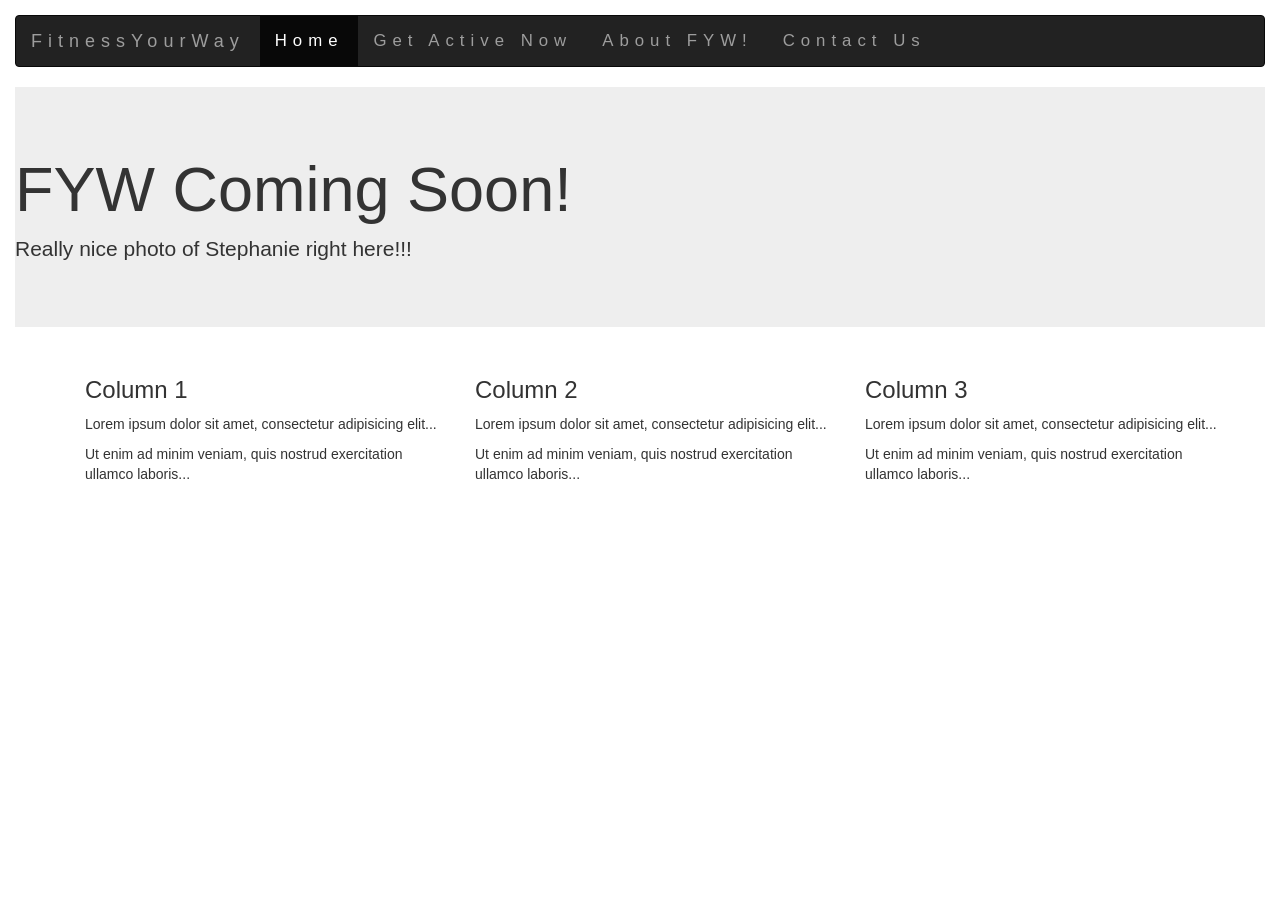
==== commit 25acd1e3: "slight customization for fyw add info to make holding site legit" ====
--- a/index.html
+++ b/index.html
@@ -1,7 +1,7 @@
 <!DOCTYPE html>
 <html lang="en">
 <head>
-	<title>boot_desert</title>
+	<title>FitnessYourWay</title>
 	<meta charset="UTF-8">
 	<meta name="viewport" content="width=device-width, initial-scale=1">
 	<link rel="stylesheet" href="css/boot1css.css">
@@ -14,13 +14,13 @@
 	<nav class="navbar navbar-inverse ">
   <div class="container-fluid">
     <div class="navbar-header">
-      <a class="navbar-brand" href="#">WebSiteName</a>
+      <a class="navbar-brand" href="#">FitnessYourWay</a>
     </div>
     <ul class="nav navbar-nav">
       <li class="active"><a href="#">Home</a></li>
-      <li><a href="#">Page 1</a></li>
-      <li><a href="#">Page 2</a></li> 
-      <li><a href="#">Page 3</a></li> 
+      <li><a href="#">Get Active Now</a></li>
+      <li><a href="#">About FYW!</a></li> 
+      <li><a href="#">Contact Us</a></li> 
     </ul>
   </div>
 </nav>
@@ -31,8 +31,8 @@
 	  
 	</div>
 		<div class="jumbotron">
-			    <h1>My First Bootstrap Page</h1>
-			    <p>Resize this responsive page to see the effect!</p> 
+			    <h1>FYW Coming Soon!</h1>
+			    <p>Really nice photo of Stephanie right here!!!</p> 
 			  </div>
 		<div class="container">
   			
